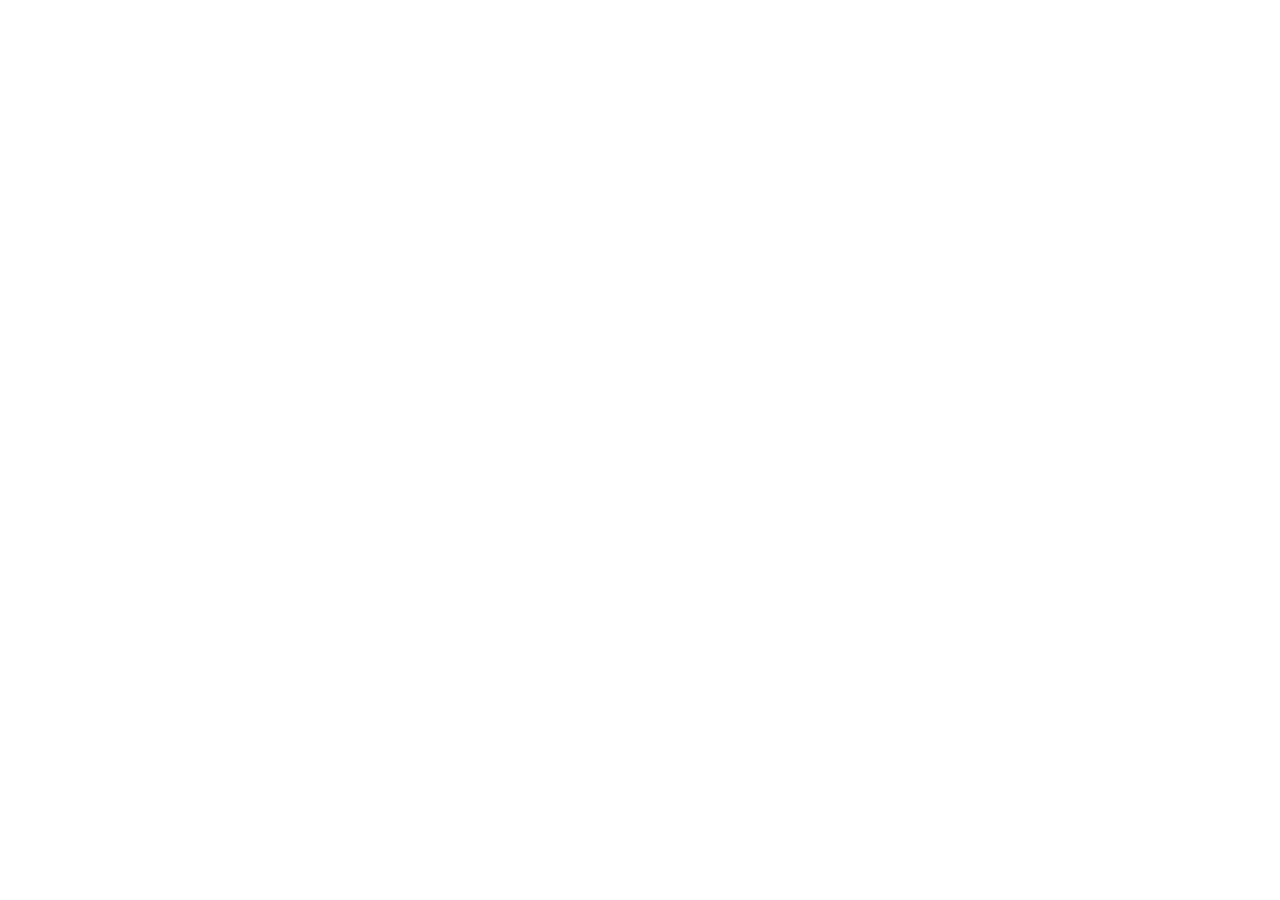
==== index.html @ f700dbca "criado index.html" ====
<!DOCTYPE html>
<html lang="pt-br">
<head>
  <meta charset="UTF-8">
  <meta name="viewport" content="width=device-width, initial-scale=1.0">
  <link rel="shortcut icon" href="favicon.ico" type="image/x-icon">
  <title>Projeto Redes Sociais</title>
</head>
<body>
  
</body>
</html>
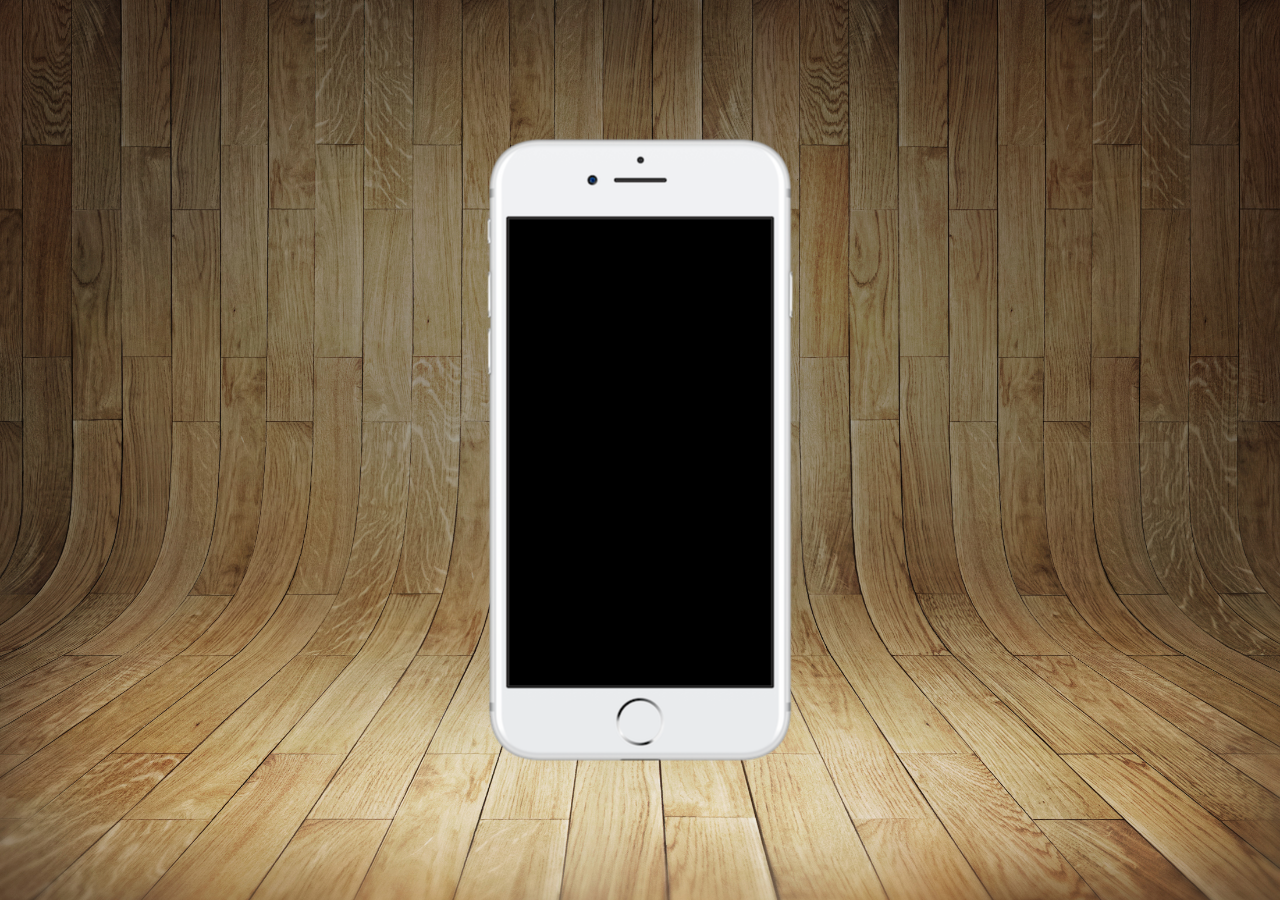
==== commit 09209594: "configuração de estilo" ====
--- a/index.html
+++ b/index.html
@@ -1,12 +1,20 @@
-<!DOCTYPE html>
+<!doctype html>
 <html lang="pt-br">
-<head>
-  <meta charset="UTF-8">
-  <meta name="viewport" content="width=device-width, initial-scale=1.0">
-  <link rel="shortcut icon" href="favicon.ico" type="image/x-icon">
-  <title>Projeto Redes Sociais</title>
-</head>
-<body>
-  
-</body>
-</html>+  <head>
+    <meta charset="UTF-8" />
+    <meta name="viewport" content="width=device-width, initial-scale=1.0" />
+    <link rel="shortcut icon" href="favicon.ico" type="image/x-icon" />
+    <title>Projeto Redes Sociais</title>
+    <link rel="stylesheet" href="estilos/style.css" />
+  </head>
+  <body>
+    <main>
+      <section id="telefone">
+
+      </section>
+      <section id="redes-sociais">
+
+      </section>
+    </main>
+  </body>
+</html>
--- a/estilos/style.css
+++ b/estilos/style.css
@@ -0,0 +1,36 @@
+@charset "UTF-8";
+
+
+* {
+  margin: 0px;
+  padding: 0px;
+  font-family: Arial, Helvetica, sans-serif;
+}
+
+html, body {
+  height: 100vh;
+  width: 100vw;
+  background-color: black;
+}
+
+body {
+  background: url(../imagens/fundo-madeira.jpg) no-repeat top center;
+  background-size: cover;
+  background-attachment: fixed;
+}
+
+main {
+  position: relative;
+  height: 100vh;
+}
+
+#telefone {
+  position: absolute;
+  top: 50%;
+  left: 50%;
+  transform: translate(-50%, -50%);
+
+  height: 627px;
+  width: 311px;
+  background: url('../imagens/frame-iphone.png') no-repeat;
+}
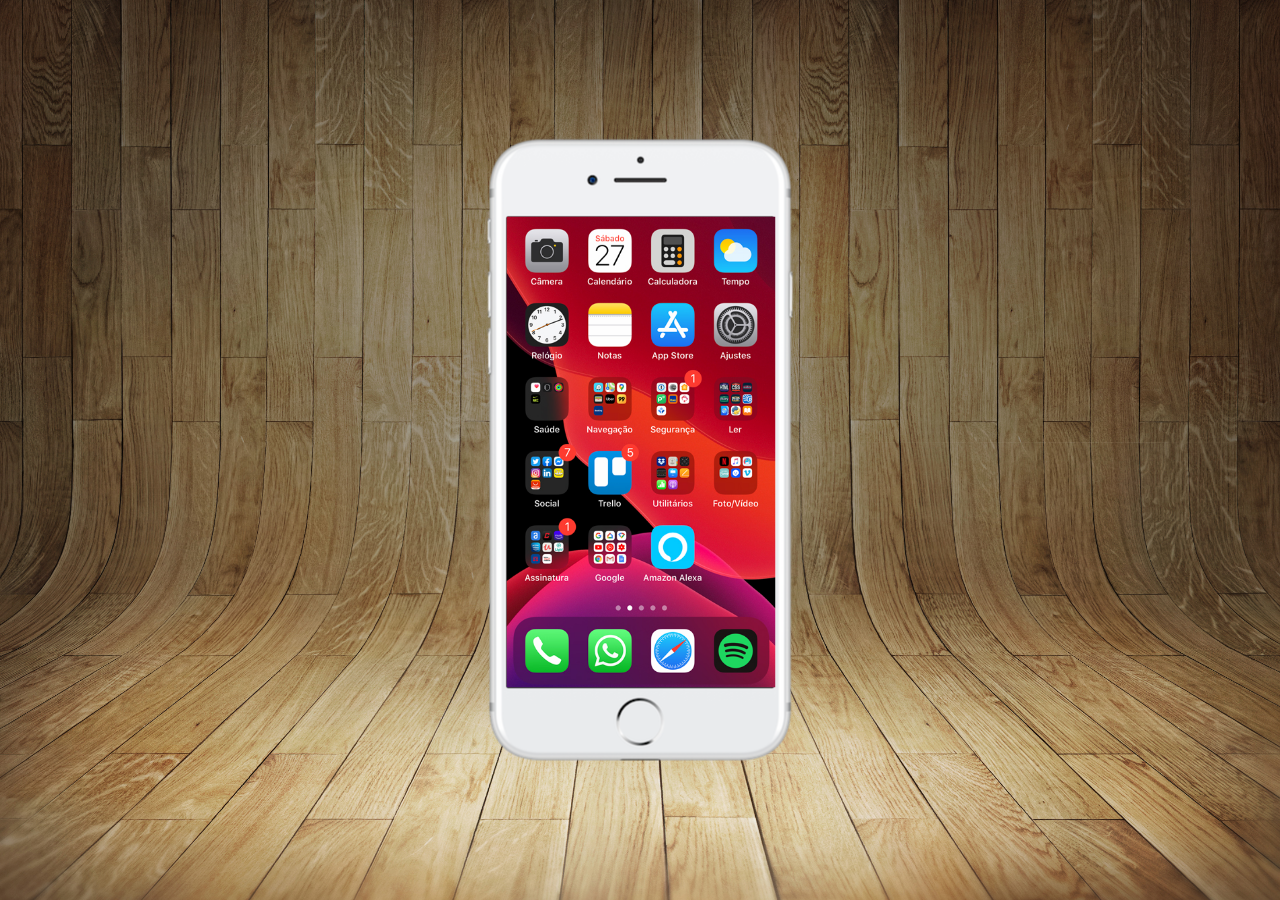
==== commit 0b0211a9: "criei a tela home" ====
--- a/index.html
+++ b/index.html
@@ -10,7 +10,7 @@
   <body>
     <main>
       <section id="telefone">
-
+        <iframe src="home.html" name="tela" id="tela" frameborder="0"></iframe>
       </section>
       <section id="redes-sociais">
 
--- a/estilos/style.css
+++ b/estilos/style.css
@@ -33,4 +33,12 @@
   height: 627px;
   width: 311px;
   background: url('../imagens/frame-iphone.png') no-repeat;
+}
+
+#tela {
+  position: relative;
+  top: 80px;
+  left: 22px;
+  width: 269px;
+  height: 471px;
 }
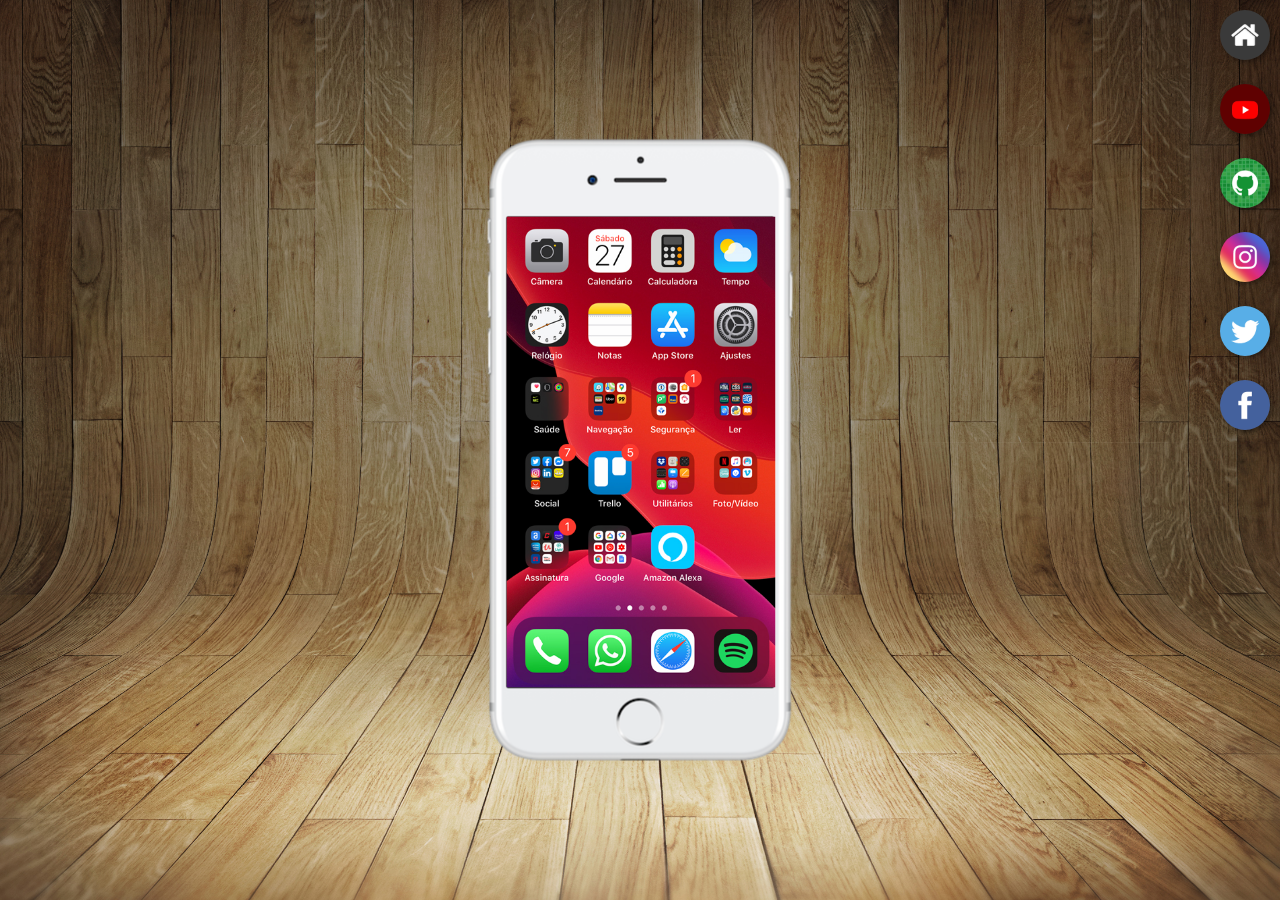
==== commit fd681dd8: "botões na lateral" ====
--- a/index.html
+++ b/index.html
@@ -10,10 +10,17 @@
   <body>
     <main>
       <section id="telefone">
-        <iframe src="home.html" name="tela" id="tela" frameborder="0"></iframe>
+        <iframe src="home.html" name="tela" id="tela" frameborder="0">
+          Seu navegador não é compatível com isso.
+        </iframe>
       </section>
       <section id="redes-sociais">
-
+        <a href="#" target="tela"><img src="imagens/logo-home.jpg" alt="HOME"></a><br>
+        <a href="#" target="tela"> <img src="imagens/logo-youtube.jpg" alt="YouTube"></a><br>
+        <a href="#" target="tela"><img src="imagens/logo-github.jpg" alt="GitHub"></a><br>
+        <a href="#" target="tela"><img src="imagens/logo-instagram.jpg" alt="Instagram"></a><br>
+        <a href="#" target="tela"><img src="imagens/logo-twitter.jpg" alt="Twitter"></a><br>
+        <a href="#" target="tela"><img src="imagens/logo-facebook.jpg" alt="Facebook"></a>
       </section>
     </main>
   </body>
--- a/estilos/style.css
+++ b/estilos/style.css
@@ -41,4 +41,23 @@
   left: 22px;
   width: 269px;
   height: 471px;
+}
+
+#redes-sociais {
+  text-align: right;
+}
+
+#redes-sociais img {
+  width: 50px;
+  margin: 10px;
+  border-radius: 50%;
+  box-shadow: 2px 2px 5px rgba(0, 0, 0, 0.4);
+  box-sizing: border-box;
+}
+
+#redes-sociais img:hover {
+  border: 2px solid rgba(255, 255, 255, 0.6);
+  transform: translate(-3px, -3px);
+  box-shadow: 5px 5px 10px rgba(0, 0, 0, 0.6);
+  transition: transform 0.3s, border 1s;
 }
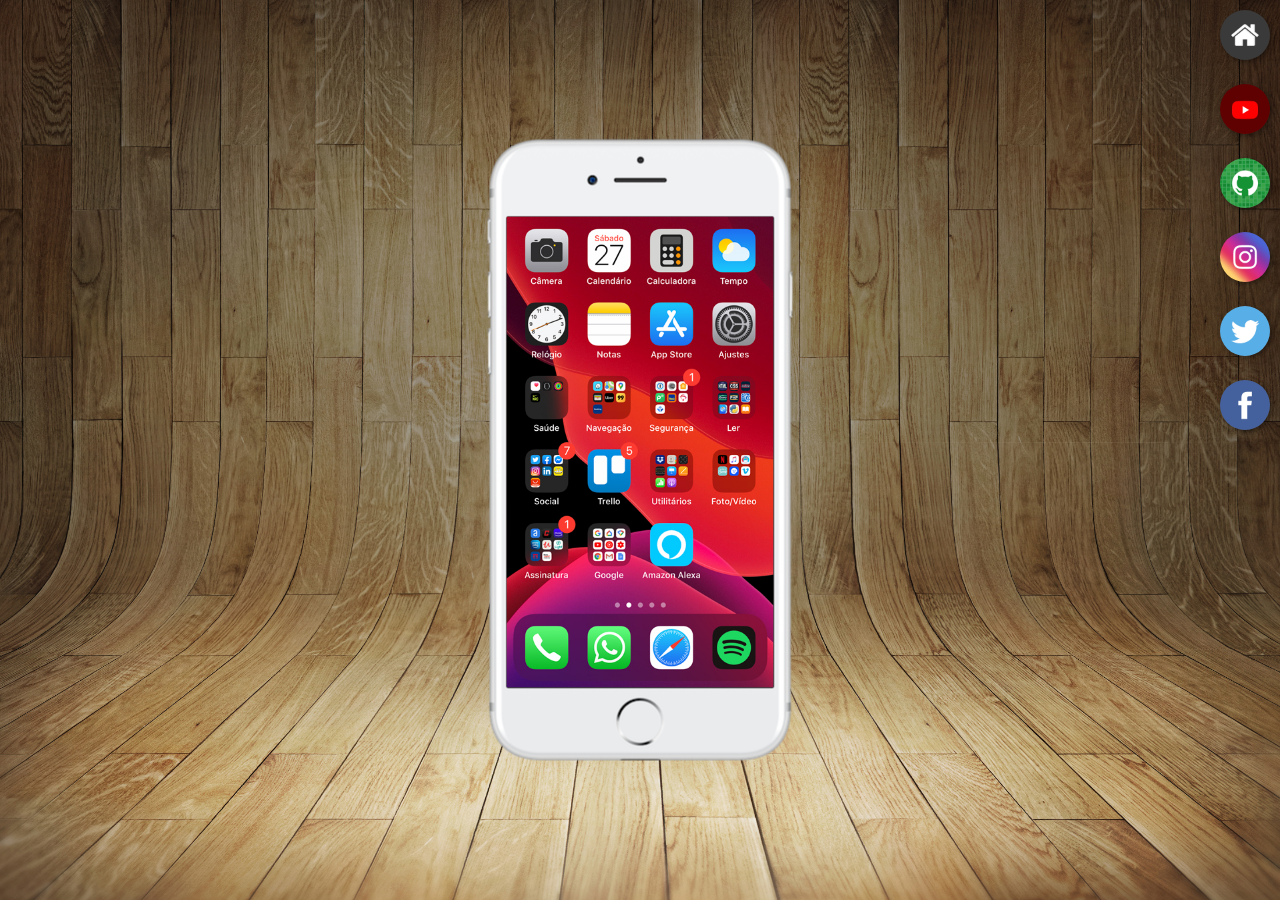
==== commit e2b4aec0: "telas criadas" ====
--- a/index.html
+++ b/index.html
@@ -15,12 +15,12 @@
         </iframe>
       </section>
       <section id="redes-sociais">
-        <a href="#" target="tela"><img src="imagens/logo-home.jpg" alt="HOME"></a><br>
-        <a href="#" target="tela"> <img src="imagens/logo-youtube.jpg" alt="YouTube"></a><br>
-        <a href="#" target="tela"><img src="imagens/logo-github.jpg" alt="GitHub"></a><br>
-        <a href="#" target="tela"><img src="imagens/logo-instagram.jpg" alt="Instagram"></a><br>
-        <a href="#" target="tela"><img src="imagens/logo-twitter.jpg" alt="Twitter"></a><br>
-        <a href="#" target="tela"><img src="imagens/logo-facebook.jpg" alt="Facebook"></a>
+        <a href="home.html" target="tela"><img src="imagens/logo-home.jpg" alt="HOME"></a><br>
+        <a href="youtube.html" target="tela"> <img src="imagens/logo-youtube.jpg" alt="YouTube"></a><br>
+        <a href="github.html" target="tela"><img src="imagens/logo-github.jpg" alt="GitHub"></a><br>
+        <a href="instagram.html" target="tela"><img src="imagens/logo-instagram.jpg" alt="Instagram"></a><br>
+        <a href="twitter.html" target="tela"><img src="imagens/logo-twitter.jpg" alt="Twitter"></a><br>
+        <a href="facebook.html" target="tela"><img src="imagens/logo-facebook.jpg" alt="Facebook"></a>
       </section>
     </main>
   </body>
--- a/estilos/style.css
+++ b/estilos/style.css
@@ -39,7 +39,7 @@
   position: relative;
   top: 80px;
   left: 22px;
-  width: 269px;
+  width: 267px;
   height: 471px;
 }
 
